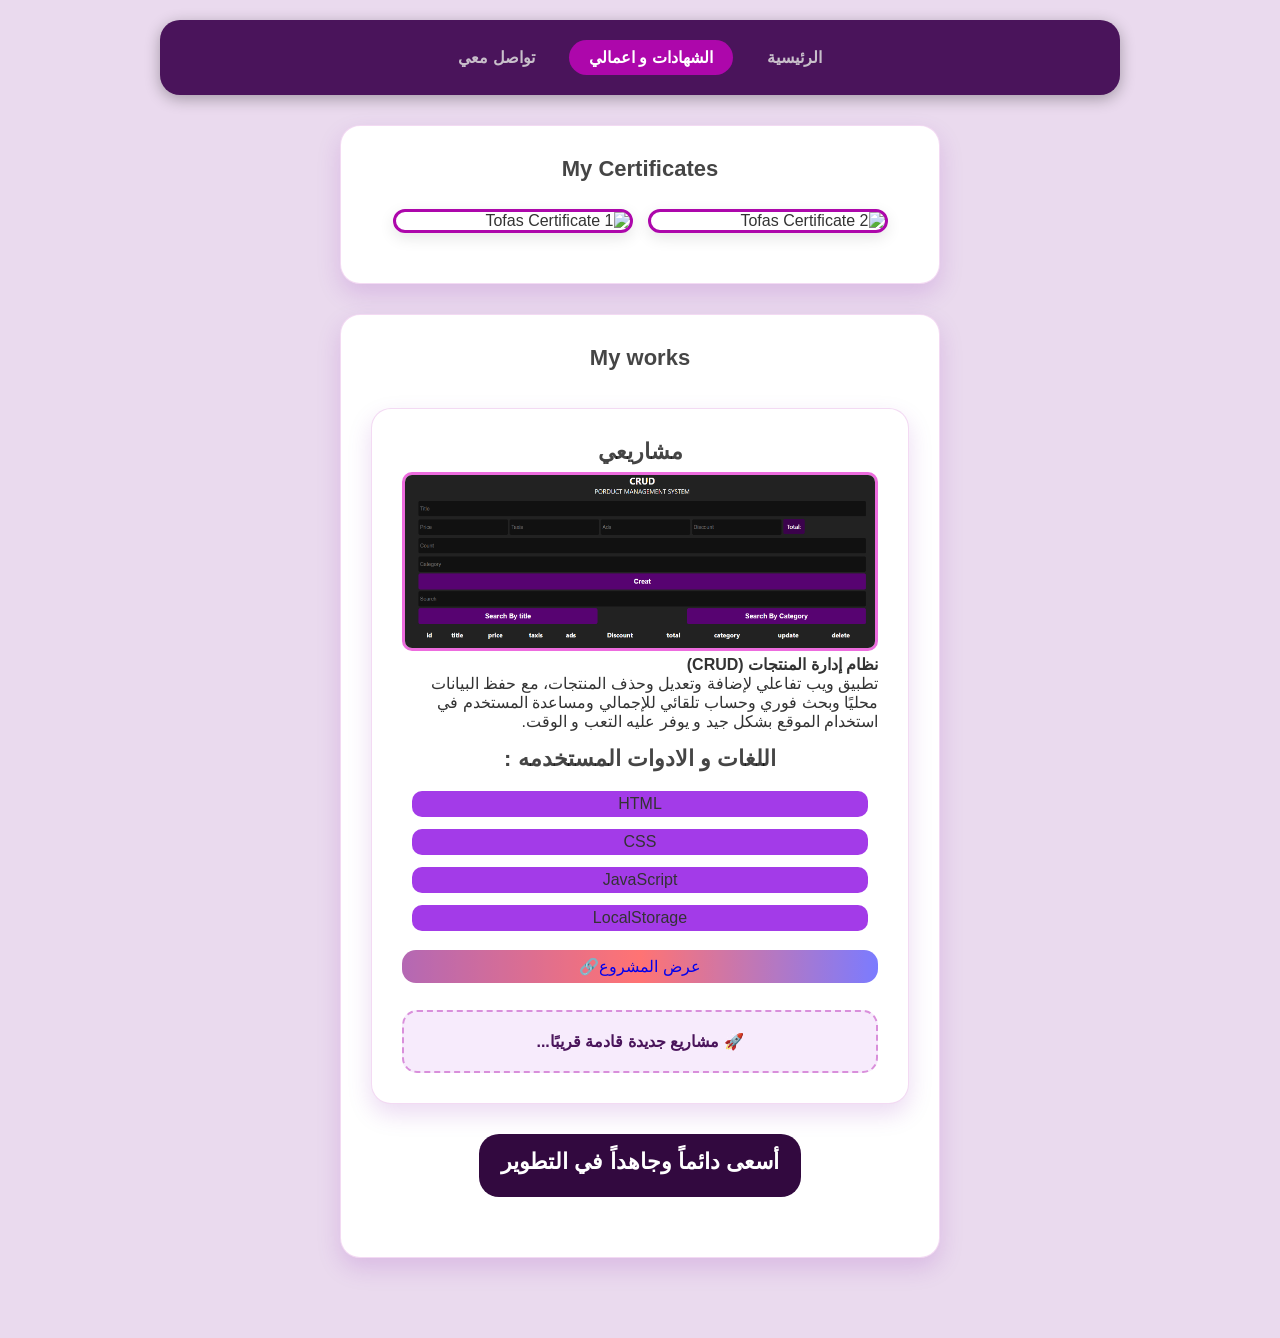
==== certificates.html @ 4366224f "Add files via upload" ====
<!DOCTYPE html>
<html lang="ar">
<head>
    <meta charset="UTF-8">
    <meta name="viewport" content="width=device-width, initial-scale=1.0">
    <title>Muhamad Yasser | Certificates</title>
    <link rel="stylesheet" href="css1.css">
</head>
<!DOCTYPE html>
<html lang="ar" dir="rtl">
<head>
    <meta charset="UTF-8">
    <meta name="viewport" content="width=device-width, initial-scale=1.0">
    <title>الشهادات والميديا</title>
    <link rel="stylesheet" href="style.css">
</head>
<body>

    <nav class="navbar">
        <a href="index.html">الرئيسية</a>
        <a href="certificates.html" class="active">الشهادات و اعمالي</a>
        <a href="contact.html">تواصل معي</a>
    </nav>

    <main>
        <section class="section-card">
            <h3>My Certificates</h3>
            <div class="media-container">
                <img src="Tools/Tofas 2 scre.jpeg" alt="Tofas Certificate 2">
                <img src="Tools/Tofas 1 scre.jpeg" alt="Tofas Certificate 1">
            </div>
        </section>
        <section class="section-card">
            <h3>My works</h3>
            <section class="section-card" id="sec-work">
    <h3>مشاريعي</h3>

    <div class="single-project-card">
        <div class="single-project-img-wrapper">
            <img src="Screenshot 2026-07-15 051820.png" alt="نظام إدارة المنتجات" class="single-project-img">
        </div>
        <div class="single-project-info">
            <h4>نظام إدارة المنتجات (CRUD)</h4>
            <p>تطبيق ويب تفاعلي لإضافة وتعديل وحذف المنتجات، مع حفظ البيانات محليًا وبحث فوري وحساب تلقائي للإجمالي ومساعدة المستخدم في استخدام الموقع بشكل جيد و يوفر عليه التعب و الوقت.</p>
            <div class="project-tech">
                <h3 id="h33">اللغات و الادوات المستخدمه</h3>
                <span>HTML</span>
                <span>CSS</span>
                <span>JavaScript</span>
                <span>LocalStorage</span>
            </div>
            <div class="project-links">
                <a href="https://cruds-qxsu.vercel.app/" target="_blank" class="proj-btn live-btn"><span>عرض المشروع🔗</span></a>
            </div>
        </div>
    </div>

    <div class="coming-soon-card">
        <p>🚀 مشاريع جديدة قادمة قريبًا...</p>
    </div>
</section>

        <div id="h3">
            <h3>أسعى دائماً وجاهداً في التطوير</h3>
        </div>
    </main>

</body>
</html>
---- css1.css ----
/* ------------------------------------------------------------- */
/* 1. تصفير المسافات الأساسي وتنسيق الـ Layout */
/* ------------------------------------------------------------- */
* {
    box-sizing: border-box;
    margin: 0;
    padding: 0;
}

body {
    background-color: rgb(234, 218, 238); /* خلفية مريحة للعين ومتناسقة مع درجات البنفسجي */
    padding-bottom: 50px;
    font-family: 'Segoe UI', Tahoma, Geneva, Verdana, sans-serif;
    color: #333333; /* خليت لون النص الأساسي غامق لأن الخلفية فاتحة عشان يظهر بوضوح */
}

/* ------------------------------------------------------------- */
/* 2. 🧭 تنسيق شريط التنقل (Navbar) */
/* ------------------------------------------------------------- */
.navbar {
    background-color: rgb(74, 20, 91);
    display: flex;
    justify-content: center;
    padding: 20px 0;
    width: 75%;
    height: auto;
    margin: 20px auto auto auto;
    border-radius: 20px;
    box-shadow: 0px 4px 15px rgba(0, 0, 0, 0.3);
    position: sticky; 
    top: 20px;
    z-index: 100;
}

.navbar a {
    color: #c8bfca;
    text-decoration: none;
    padding: 8px 20px;
    margin: 0 7px;
    font-size: 16px;
    font-weight: bold;
    border-radius: 20px;
    transition: 0.3s ease;
    display: inline-block; 
}

.navbar a:hover, .navbar a.active {
    color: #ffffff;
    background-color: rgb(173, 7, 171);
}

@media (max-width: 600px) {
    .navbar {
        width: 95%; 
        padding: 10px; 
        flex-wrap: wrap; 
        gap: 8px; 
    }

    .navbar a {
        padding: 6px 12px; 
        font-size: 14px; 
    }
}

/* ------------------------------------------------------------- */
/* 3. 📝 العناوين والهيدر */
/* ------------------------------------------------------------- */
header {
    text-align: center;
    margin: 40px 0;
    color: rgb(74, 20, 91); /* تلوين الهيدر ليتناسق مع التصميم */
}

h1 {
    font-size: 34px;
    margin-bottom: 10px;
    letter-spacing: 1px;
}

h3 {
    color: rgba(0, 0, 0, 0.73);
    font-size: 22px;
    padding-bottom: 7px;
    text-align: center;
}

/* ------------------------------------------------------------- */
/* 4. 🧱 تنظيم الكروت الكبيرة في الصفحات */
/* ------------------------------------------------------------- */
.section-card {
    background-color: rgb(255, 255, 255); /* خلفية بيضاء للكروت لراحة العين والتباين */
    width: 70%;
    max-width: 600px;
    margin: 30px auto;
    padding: 30px;
    border-radius: 20px;
    box-shadow: 0px 10px 25px rgba(121, 5, 167, 0.15);
    border: 1px solid rgba(173, 7, 171, 0.15);
    transition: transform 0.3s ease, box-shadow 0.3s ease;
}

.section-card:hover {
    transform: translateY(-8px); 
    box-shadow: 0px 15px 30px rgba(121, 5, 167, 0.25);
}

.section-cards {
    display: block;
    background-color: #f7ebfc;
    border: 1px solid rgb(173, 7, 171);
    color: rgb(74, 20, 91);
    border-radius: 20px;
    text-align: center;
    margin: 24px auto;
    width: 70%;
    max-width: 600px;
    padding: 20px;
}

.section-cards p {
    padding-top: 10px;
    font-weight: bold;
    font-size: 16px;
}

#imp {
    background-color: rgb(74, 20, 91);
    color: #ffffff;
    width: 140px;
    margin: auto;
    border-radius: 20px;
    padding: 10px;
    font-size: 16px;
}

#h3 {
    background-color: rgb(50, 9, 63);
    color: white;
    width: 60%;
    max-width: 400px;
    margin: 30px auto;
    border-radius: 20px;
    padding: 15px 0;
    text-align: center;
}

#h3 h3 {
    color: white;
}

/* ------------------------------------------------------------- */
/* 5. 📸 حل مشكلة الصور وتنسيق الميديا السليم */
/* ------------------------------------------------------------- */
.media-container {
    display: flex;
    justify-content: center;
    gap: 15px;
    flex-wrap: wrap; /* تضمن نزول الصور تحت بعضها في الشاشات الصغيرة */
    margin: 20px 0;
}

.works
{
    background: 
    linear-gradient(to right,rgba(82, 12, 101, 0.537) , #ffffff21 ),
    url('Screenshot\ 2026-07-15\ 051820.png');
    width: 90%;
    height: 500px;
    background-position: center top;
}
.works:hover
{
    background-image: linear-gradient(to right ,rgba(81, 12, 101, 0) ,  transition)
    url'Screenshot\ 2026-07-15\ 051820.png'()
    ;
    opacity: 0.9;
    transition: 0.4s ease;
    transform: scale(1.02);
}

/* الصورة في الهوم */
#img-gemi img {
    width: 100%;
    max-width: 250px; /* تحجيم صورة البروفايل الشخصية لتبدو ممتازة */
    height: 250px;
    object-fit: cover; /* تحافظ على أبعاد الصورة بدون مط */
    position: center center;
    border-radius: 45%; /* شكل دائري رائع جداً لصور الـ About Me */
    border: 4px solid rgb(173, 7, 171);
    box-shadow: 0px 8px 20px rgba(0, 0, 0, 0.15);
}

/* صور الشهادات */
.media-container img {
    width: 100%;
    max-width: 240px; /* جعل كروت الشهادات متناسقة وبحجم مناسب جداً للاب والتابلت */
    height: auto;
    border-radius: 12px;
    border: 3px solid rgb(173, 7, 171);
    box-shadow: 0px 5px 15px rgba(0, 0, 0, 0.1);
    transition: transform 0.3s ease;
}

.media-container img:hover {
    transform: scale(1.05); /* تكبير بسيط وجميل للشهادة عند مرور الماوس */
}

.bio-text {
    text-align: center;
    line-height: 1.8;
    margin-top: 20px;
    color: #555555;
    font-size: 17px;
}

/* ------------------------------------------------------------- */
/* 6. 🛠️ قسم المهارات الجديد (البديل المفيد والذكي للفورم) */
/* ------------------------------------------------------------- */
.skills-grid {
    display: grid;
    grid-template-columns: repeat(auto-fit, minmax(110px, 1fr));
    gap: 15px;
    margin-top: 25px;
}

.skill-tag {
    background-color: #f1e6f5;
    color: rgb(74, 20, 91);
    padding: 12px;
    border-radius: 12px;
    font-weight: bold;
    font-size: 14px;
    transition: all 0.3s ease;
    border: 1px solid rgba(173, 7, 171, 0.2);
}

.skill-tag:hover {
    background-color: rgb(173, 7, 171);
    color: #ffffff;
    transform: translateY(-5px);
}

/* ------------------------------------------------------------- */
/* 7. 🌐 أزرار السوشيال ميديا الجديدة */
/* ------------------------------------------------------------- */
/* 🌐 تعديل حاوية أزرار السوشيال ميديا */
.social-links {
    display: flex;
    justify-content: center;
    align-items: center;
    gap: 10px; /* قللنا المسافة شوية عشان نكسب مساحة */
    flex-wrap: wrap; /* عشان لو الشاشة صغرت جداً ينزلوا بنظام */
    margin-top: 20px;
    width: 100%;
}

/* 🔘 زرار السوشيال ميديا بعد تعديل خواص الانكماش والمساحة */
.social-btn {
    text-decoration: none;
    color: white;
    padding: 10px 16px; /* قللنا الـ padding الجانبي من 25 لـ 16 عشان الزرار يلم نفسه ويقعد جنب إخواته */
    border-radius: 20px;
    font-size: 13px; /* صغرنا الخط سنة بسيطة جداً عشان الـ Fit */
    font-weight: bold;
    transition: 0.3s ease;
    
    display: inline-flex;
    align-items: center;
    gap: 6px; 
    
    /* 👈 السطرين دول بيمنعوا الزرار إنه يتشوه أو ينكمش كلامه */
    flex-shrink: 1; 
    white-space: nowrap; 
}

.facebook { background-color: #1877f2;}
.facebook:hover { background-color: #145dbf; }

.Instgram { background: linear-gradient(45deg, #405de6, #5851db, #833ab4, #c13584, #e1306c, #fd1d1d); }
.Instgram:hover { opacity: 0.8; }

.whatsapp { background-color: #25d366; }
.whatsapp:hover { background-color: #1ebd56; }

.Github{ background-color: rgba(0, 0, 0, 0.87);}
.Github:hover{ background-color: rgb(0, 0, 0);}

/* ------------------------------------------------------------- */
/* 9. 🚀 كارت "مشاريع قادمة" */
/* ------------------------------------------------------------- */

#sec-work
{
    width: 100%;
}

.project-tech span{
    display: flex;
    justify-content: center;
    align-items: center;
    background-color: #a33be8;
    margin: 12px 10px;
    border-radius: 10px;
    padding: 4px;
}
.project-links span
{
    display: inline-block;
    width: 100%;
    background: linear-gradient(to right,rgba(128, 0, 128, 0.594),rgba(255, 0, 0, 0.55),rgba(0, 0, 255, 0.518));
    text-decoration: none;
    margin: 7px auto;
    text-align: center;
    padding: 7px 0;
    border-radius: 14px;
}

.project-links span:hover , .project-tech span:hover
{
    cursor: pointer;
    transform: scale(1.05);
    transition: .4s ease;
}

.single-project-img-wrapper img
{
 background: 
    linear-gradient(to right,rgba(82, 12, 101, 0.537) , #ffffff21 ),
    url('Screenshot\ 2026-07-15\ 051820.png');
    width: 100%;
    aspect-ratio: 16 / 6;   /* بدل height: 500px الثابت */
    background-position: center top;
    background-size: cover;
    border: 3px solid rgb(237, 108, 222);
    border-radius: 10px;
}

#h33,#h33::after
{
    content: ' :';
    margin-top:15px;
}

.coming-soon-card {
    margin-top: 20px;
    padding: 20px;
    text-align: center;
    background-color: #f7ebfc;
    border: 2px dashed rgba(173, 7, 171, 0.4);
    border-radius: 15px;
    color: rgb(74, 20, 91);
    font-weight: bold;
    transition: 0.3s ease;
}

.coming-soon-card:hover {
    background-color: #f1e0f7;
    border-color: rgb(173, 7, 171);
}
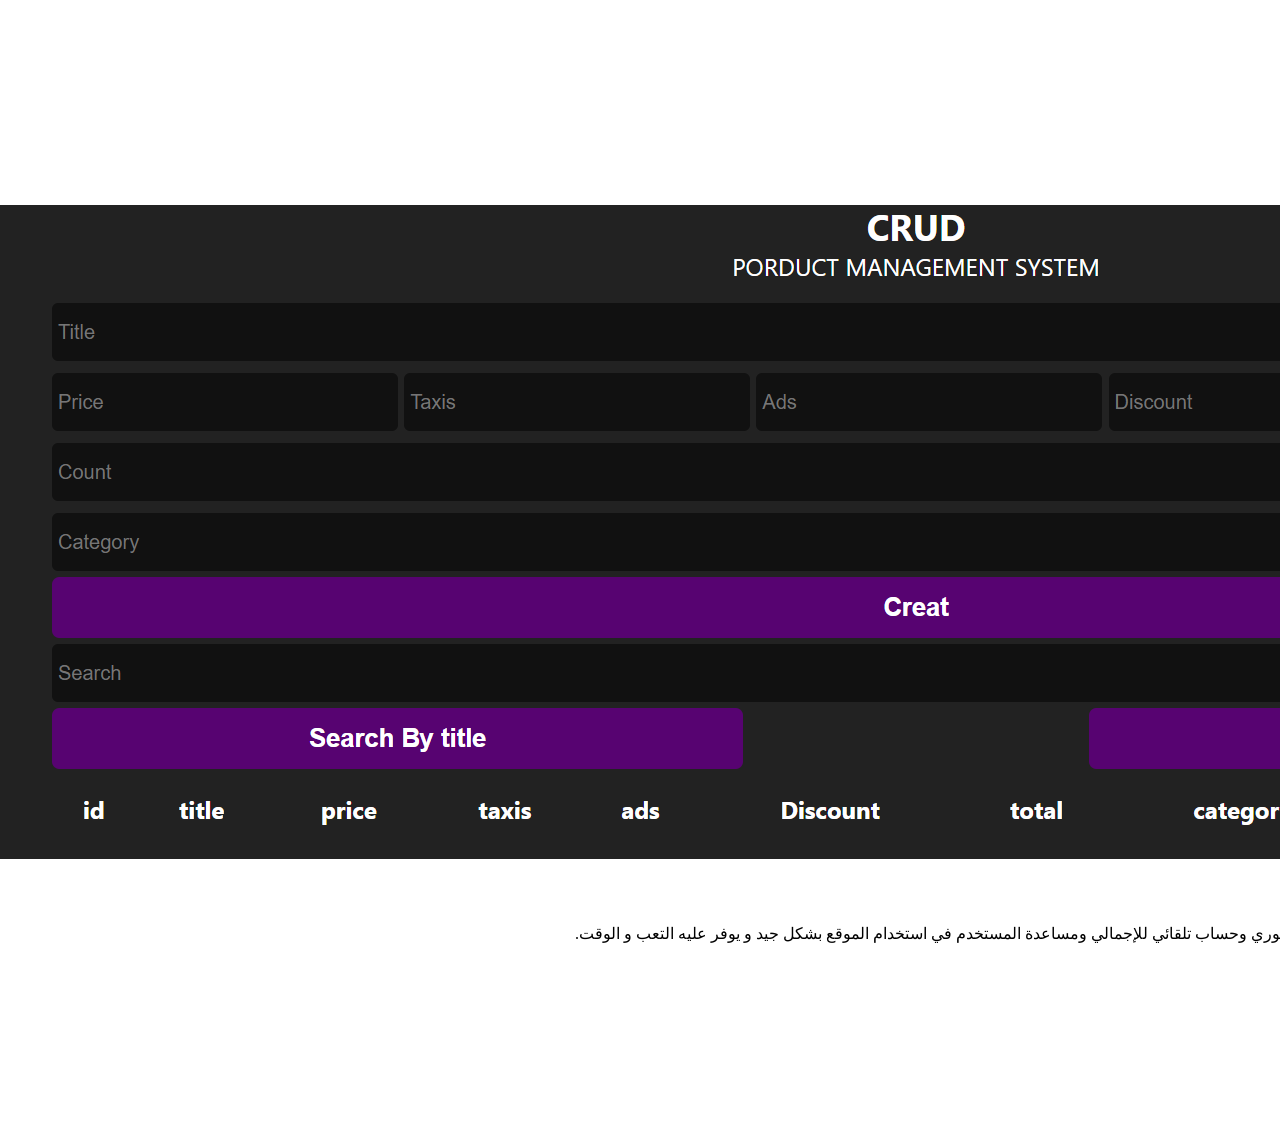
==== commit 40f02ace: "Update certificates.html" ====
--- a/certificates.html
+++ b/certificates.html
@@ -1,11 +1,4 @@
-<!DOCTYPE html>
-<html lang="ar">
-<head>
-    <meta charset="UTF-8">
-    <meta name="viewport" content="width=device-width, initial-scale=1.0">
-    <title>Muhamad Yasser | Certificates</title>
-    <link rel="stylesheet" href="css1.css">
-</head>
+
 <!DOCTYPE html>
 <html lang="ar" dir="rtl">
 <head>
@@ -66,4 +59,4 @@
     </main>
 
 </body>
-</html>+</html>
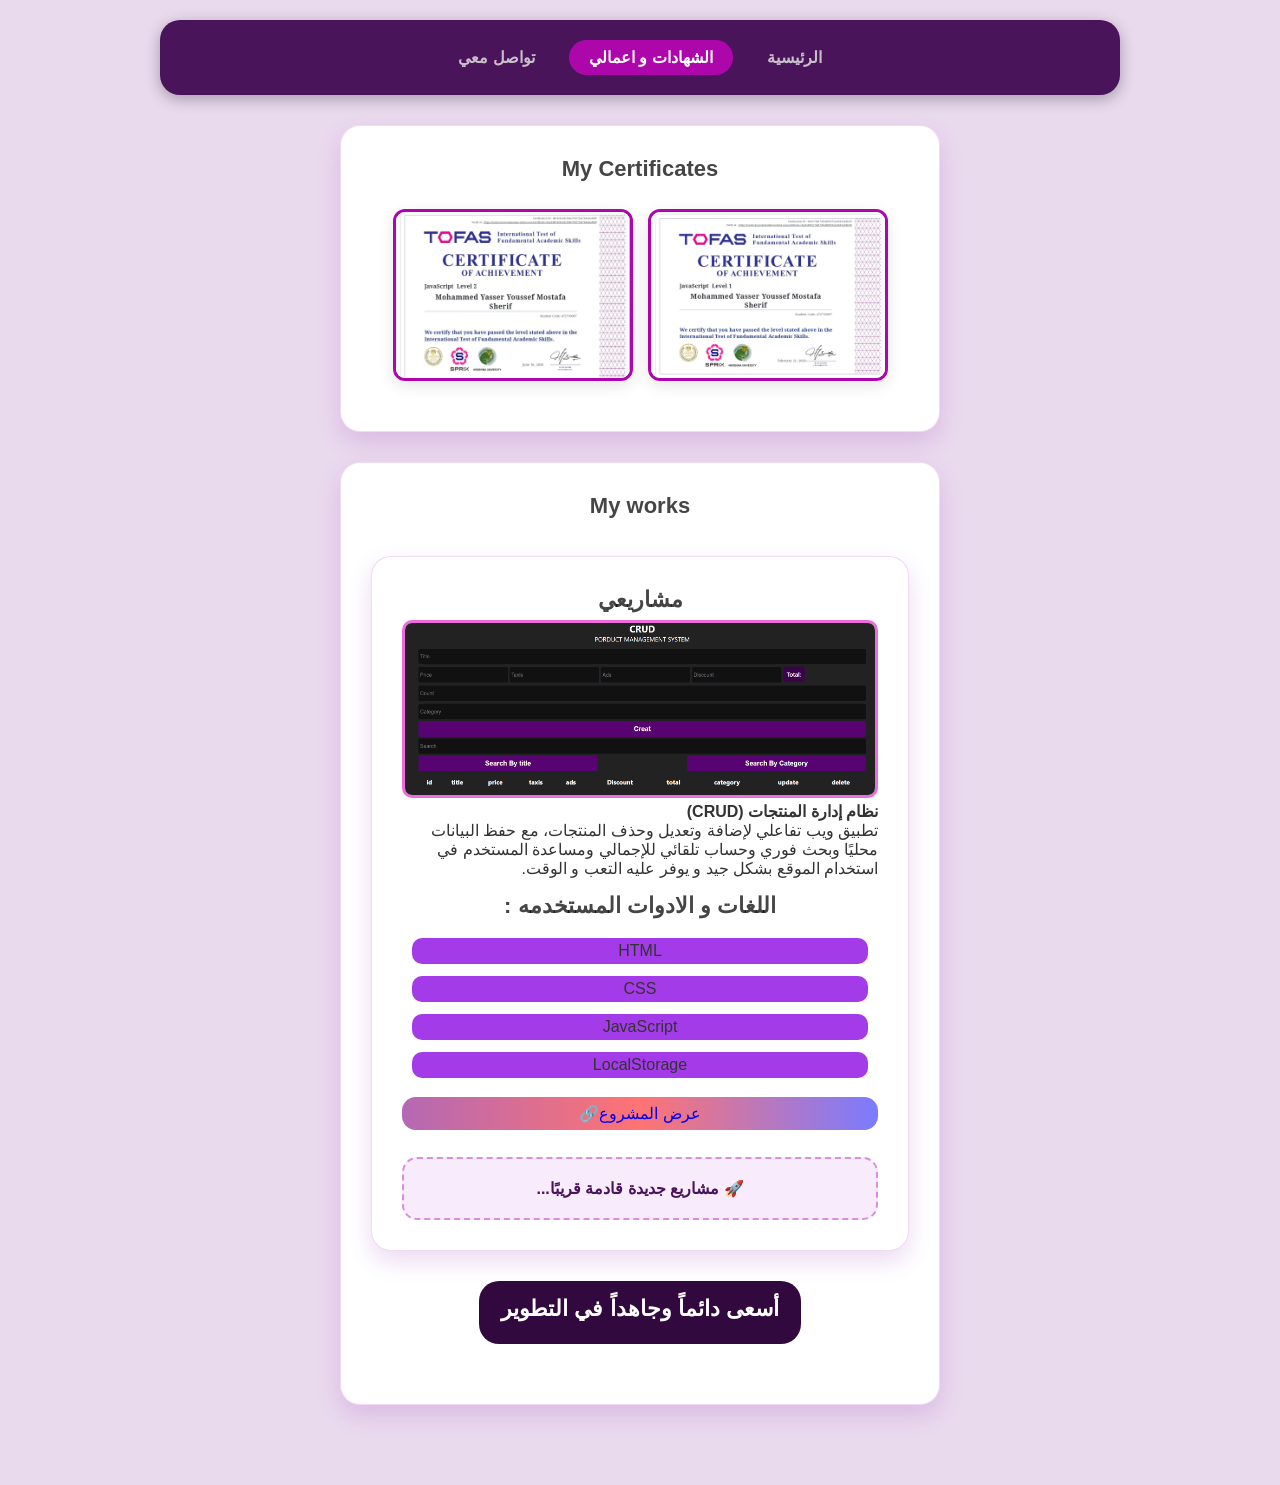
==== commit a4d5d165: "Update certificates.html" ====
--- a/certificates.html
+++ b/certificates.html
@@ -5,7 +5,7 @@
     <meta charset="UTF-8">
     <meta name="viewport" content="width=device-width, initial-scale=1.0">
     <title>الشهادات والميديا</title>
-    <link rel="stylesheet" href="style.css">
+    <link rel="stylesheet" href="css1.css">
 </head>
 <body>
 
@@ -19,8 +19,8 @@
         <section class="section-card">
             <h3>My Certificates</h3>
             <div class="media-container">
-                <img src="Tools/Tofas 2 scre.jpeg" alt="Tofas Certificate 2">
-                <img src="Tools/Tofas 1 scre.jpeg" alt="Tofas Certificate 1">
+                <img src="Tofas 2 scre.jpeg" alt="Tofas Certificate 2">
+                <img src="tofas 1 scre.jpeg" alt="Tofas Certificate 1">
             </div>
         </section>
         <section class="section-card">
--- a/css1.css
+++ b/css1.css
@@ -0,0 +1,360 @@
+/* ------------------------------------------------------------- */
+/* 1. تصفير المسافات الأساسي وتنسيق الـ Layout */
+/* ------------------------------------------------------------- */
+* {
+    box-sizing: border-box;
+    margin: 0;
+    padding: 0;
+}
+
+body {
+    background-color: rgb(234, 218, 238); /* خلفية مريحة للعين ومتناسقة مع درجات البنفسجي */
+    padding-bottom: 50px;
+    font-family: 'Segoe UI', Tahoma, Geneva, Verdana, sans-serif;
+    color: #333333; /* خليت لون النص الأساسي غامق لأن الخلفية فاتحة عشان يظهر بوضوح */
+}
+
+/* ------------------------------------------------------------- */
+/* 2. 🧭 تنسيق شريط التنقل (Navbar) */
+/* ------------------------------------------------------------- */
+.navbar {
+    background-color: rgb(74, 20, 91);
+    display: flex;
+    justify-content: center;
+    padding: 20px 0;
+    width: 75%;
+    height: auto;
+    margin: 20px auto auto auto;
+    border-radius: 20px;
+    box-shadow: 0px 4px 15px rgba(0, 0, 0, 0.3);
+    position: sticky; 
+    top: 20px;
+    z-index: 100;
+}
+
+.navbar a {
+    color: #c8bfca;
+    text-decoration: none;
+    padding: 8px 20px;
+    margin: 0 7px;
+    font-size: 16px;
+    font-weight: bold;
+    border-radius: 20px;
+    transition: 0.3s ease;
+    display: inline-block; 
+}
+
+.navbar a:hover, .navbar a.active {
+    color: #ffffff;
+    background-color: rgb(173, 7, 171);
+}
+
+@media (max-width: 600px) {
+    .navbar {
+        width: 95%; 
+        padding: 10px; 
+        flex-wrap: wrap; 
+        gap: 8px; 
+    }
+
+    .navbar a {
+        padding: 6px 12px; 
+        font-size: 14px; 
+    }
+}
+
+/* ------------------------------------------------------------- */
+/* 3. 📝 العناوين والهيدر */
+/* ------------------------------------------------------------- */
+header {
+    text-align: center;
+    margin: 40px 0;
+    color: rgb(74, 20, 91); /* تلوين الهيدر ليتناسق مع التصميم */
+}
+
+h1 {
+    font-size: 34px;
+    margin-bottom: 10px;
+    letter-spacing: 1px;
+}
+
+h3 {
+    color: rgba(0, 0, 0, 0.73);
+    font-size: 22px;
+    padding-bottom: 7px;
+    text-align: center;
+}
+
+/* ------------------------------------------------------------- */
+/* 4. 🧱 تنظيم الكروت الكبيرة في الصفحات */
+/* ------------------------------------------------------------- */
+.section-card {
+    background-color: rgb(255, 255, 255); /* خلفية بيضاء للكروت لراحة العين والتباين */
+    width: 70%;
+    max-width: 600px;
+    margin: 30px auto;
+    padding: 30px;
+    border-radius: 20px;
+    box-shadow: 0px 10px 25px rgba(121, 5, 167, 0.15);
+    border: 1px solid rgba(173, 7, 171, 0.15);
+    transition: transform 0.3s ease, box-shadow 0.3s ease;
+}
+
+.section-card:hover {
+    transform: translateY(-8px); 
+    box-shadow: 0px 15px 30px rgba(121, 5, 167, 0.25);
+}
+
+.section-cards {
+    display: block;
+    background-color: #f7ebfc;
+    border: 1px solid rgb(173, 7, 171);
+    color: rgb(74, 20, 91);
+    border-radius: 20px;
+    text-align: center;
+    margin: 24px auto;
+    width: 70%;
+    max-width: 600px;
+    padding: 20px;
+}
+
+.section-cards p {
+    padding-top: 10px;
+    font-weight: bold;
+    font-size: 16px;
+}
+
+#imp {
+    background-color: rgb(74, 20, 91);
+    color: #ffffff;
+    width: 140px;
+    margin: auto;
+    border-radius: 20px;
+    padding: 10px;
+    font-size: 16px;
+}
+
+#h3 {
+    background-color: rgb(50, 9, 63);
+    color: white;
+    width: 60%;
+    max-width: 400px;
+    margin: 30px auto;
+    border-radius: 20px;
+    padding: 15px 0;
+    text-align: center;
+}
+
+#h3 h3 {
+    color: white;
+}
+
+/* ------------------------------------------------------------- */
+/* 5. 📸 حل مشكلة الصور وتنسيق الميديا السليم */
+/* ------------------------------------------------------------- */
+.media-container {
+    display: flex;
+    justify-content: center;
+    gap: 15px;
+    flex-wrap: wrap; /* تضمن نزول الصور تحت بعضها في الشاشات الصغيرة */
+    margin: 20px 0;
+}
+
+.works
+{
+    background: 
+    linear-gradient(to right,rgba(82, 12, 101, 0.537) , #ffffff21 ),
+    url('Screenshot\ 2026-07-15\ 051820.png');
+    width: 90%;
+    height: 500px;
+    background-position: center top;
+}
+.works:hover
+{
+    background-image: linear-gradient(to right ,rgba(81, 12, 101, 0) ,  transition)
+    url'Screenshot\ 2026-07-15\ 051820.png'()
+    ;
+    opacity: 0.9;
+    transition: 0.4s ease;
+    transform: scale(1.02);
+}
+
+/* الصورة في الهوم */
+#img-gemi img {
+    width: 100%;
+    max-width: 250px; /* تحجيم صورة البروفايل الشخصية لتبدو ممتازة */
+    height: 250px;
+    object-fit: cover; /* تحافظ على أبعاد الصورة بدون مط */
+    position: center center;
+    border-radius: 45%; /* شكل دائري رائع جداً لصور الـ About Me */
+    border: 4px solid rgb(173, 7, 171);
+    box-shadow: 0px 8px 20px rgba(0, 0, 0, 0.15);
+}
+
+/* صور الشهادات */
+.media-container img {
+    width: 100%;
+    max-width: 240px; /* جعل كروت الشهادات متناسقة وبحجم مناسب جداً للاب والتابلت */
+    height: auto;
+    border-radius: 12px;
+    border: 3px solid rgb(173, 7, 171);
+    box-shadow: 0px 5px 15px rgba(0, 0, 0, 0.1);
+    transition: transform 0.3s ease;
+}
+
+.media-container img:hover {
+    transform: scale(1.05); /* تكبير بسيط وجميل للشهادة عند مرور الماوس */
+}
+
+.bio-text {
+    text-align: center;
+    line-height: 1.8;
+    margin-top: 20px;
+    color: #555555;
+    font-size: 17px;
+}
+
+/* ------------------------------------------------------------- */
+/* 6. 🛠️ قسم المهارات الجديد (البديل المفيد والذكي للفورم) */
+/* ------------------------------------------------------------- */
+.skills-grid {
+    display: grid;
+    grid-template-columns: repeat(auto-fit, minmax(110px, 1fr));
+    gap: 15px;
+    margin-top: 25px;
+}
+
+.skill-tag {
+    background-color: #f1e6f5;
+    color: rgb(74, 20, 91);
+    padding: 12px;
+    border-radius: 12px;
+    font-weight: bold;
+    font-size: 14px;
+    transition: all 0.3s ease;
+    border: 1px solid rgba(173, 7, 171, 0.2);
+}
+
+.skill-tag:hover {
+    background-color: rgb(173, 7, 171);
+    color: #ffffff;
+    transform: translateY(-5px);
+}
+
+/* ------------------------------------------------------------- */
+/* 7. 🌐 أزرار السوشيال ميديا الجديدة */
+/* ------------------------------------------------------------- */
+/* 🌐 تعديل حاوية أزرار السوشيال ميديا */
+.social-links {
+    display: flex;
+    justify-content: center;
+    align-items: center;
+    gap: 10px; /* قللنا المسافة شوية عشان نكسب مساحة */
+    flex-wrap: wrap; /* عشان لو الشاشة صغرت جداً ينزلوا بنظام */
+    margin-top: 20px;
+    width: 100%;
+}
+
+/* 🔘 زرار السوشيال ميديا بعد تعديل خواص الانكماش والمساحة */
+.social-btn {
+    text-decoration: none;
+    color: white;
+    padding: 10px 16px; /* قللنا الـ padding الجانبي من 25 لـ 16 عشان الزرار يلم نفسه ويقعد جنب إخواته */
+    border-radius: 20px;
+    font-size: 13px; /* صغرنا الخط سنة بسيطة جداً عشان الـ Fit */
+    font-weight: bold;
+    transition: 0.3s ease;
+    
+    display: inline-flex;
+    align-items: center;
+    gap: 6px; 
+    
+    /* 👈 السطرين دول بيمنعوا الزرار إنه يتشوه أو ينكمش كلامه */
+    flex-shrink: 1; 
+    white-space: nowrap; 
+}
+
+.facebook { background-color: #1877f2;}
+.facebook:hover { background-color: #145dbf; }
+
+.Instgram { background: linear-gradient(45deg, #405de6, #5851db, #833ab4, #c13584, #e1306c, #fd1d1d); }
+.Instgram:hover { opacity: 0.8; }
+
+.whatsapp { background-color: #25d366; }
+.whatsapp:hover { background-color: #1ebd56; }
+
+.Github{ background-color: rgba(0, 0, 0, 0.87);}
+.Github:hover{ background-color: rgb(0, 0, 0);}
+
+/* ------------------------------------------------------------- */
+/* 9. 🚀 كارت "مشاريع قادمة" */
+/* ------------------------------------------------------------- */
+
+#sec-work
+{
+    width: 100%;
+}
+
+.project-tech span{
+    display: flex;
+    justify-content: center;
+    align-items: center;
+    background-color: #a33be8;
+    margin: 12px 10px;
+    border-radius: 10px;
+    padding: 4px;
+}
+.project-links span
+{
+    display: inline-block;
+    width: 100%;
+    background: linear-gradient(to right,rgba(128, 0, 128, 0.594),rgba(255, 0, 0, 0.55),rgba(0, 0, 255, 0.518));
+    text-decoration: none;
+    margin: 7px auto;
+    text-align: center;
+    padding: 7px 0;
+    border-radius: 14px;
+}
+
+.project-links span:hover , .project-tech span:hover
+{
+    cursor: pointer;
+    transform: scale(1.05);
+    transition: .4s ease;
+}
+
+.single-project-img-wrapper img
+{
+ background: 
+    linear-gradient(to right,rgba(82, 12, 101, 0.537) , #ffffff21 ),
+    url('Screenshot\ 2026-07-15\ 051820.png');
+    width: 100%;
+    aspect-ratio: 16 / 6;   /* بدل height: 500px الثابت */
+    background-position: center top;
+    background-size: cover;
+    border: 3px solid rgb(237, 108, 222);
+    border-radius: 10px;
+}
+
+#h33,#h33::after
+{
+    content: ' :';
+    margin-top:15px;
+}
+
+.coming-soon-card {
+    margin-top: 20px;
+    padding: 20px;
+    text-align: center;
+    background-color: #f7ebfc;
+    border: 2px dashed rgba(173, 7, 171, 0.4);
+    border-radius: 15px;
+    color: rgb(74, 20, 91);
+    font-weight: bold;
+    transition: 0.3s ease;
+}
+
+.coming-soon-card:hover {
+    background-color: #f1e0f7;
+    border-color: rgb(173, 7, 171);
+}
